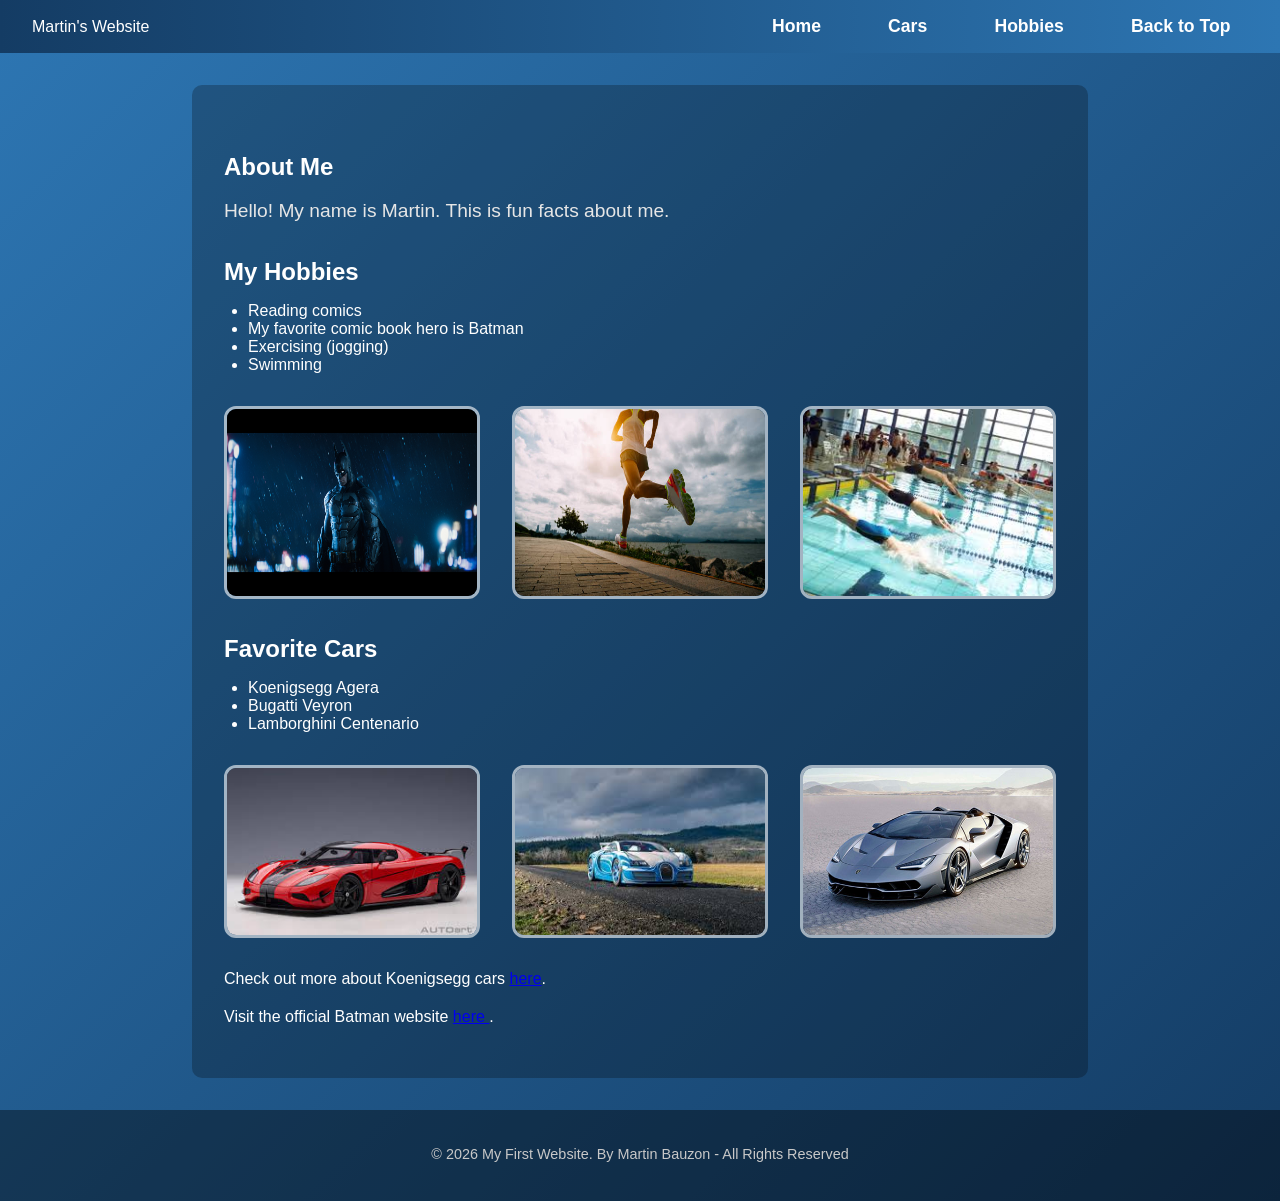
==== index.html @ db8dec0b "Add files via upload" ====
<!DOCTYPE html>
<html lang="en">
<head>
    <meta charset="UTF-8">
    <meta name="viewport" content="width=device-width, initial-scale=1.0">
    <title>My First Website</title>
    <link rel="stylesheet" href="style.css">
</head>
<body>

<!-- 
    GRID WRAPPER
    This wraps the entire page and will be turned into a CSS Grid layout.
-->
<div class="grid-container">

    <!-- FLEX CONTAINER #1: Navigation Bar -->
    <nav class="navbar">
        <div class="logo">Martin's Website</div>
        <ul class="nav-links">
            <li><a href="index.html">Home</a></li>
            <li><a href="car.html">Cars</a></li>
            <li><a href="hobbies.html">Hobbies</a></li>
            <li><a href="#top">Back to Top</a></li>
        </ul>
    </nav>

    <!-- MAIN CONTENT AREA -->
    <main class="main-content">

        <!-- About Me Section -->
        <section>
            <h1>About Me</h1>
            <p>Hello! My name is Martin. This is fun facts about me.</p>
        </section>

        <!-- Hobbies Section -->
        <section>
            <h2>My Hobbies</h2>
            <ul>
                <li>Reading comics</li>
                <li>My favorite comic book hero is Batman</li>
                <li>Exercising (jogging)</li>
                <li>Swimming</li>
            </ul>

            <!-- FLEX CONTAINER #2: Hobby Images -->
            <div class="image-row">
                <img src="batman.jpeg" alt="Batman comic image">
                <img src="jog.jpg" alt="jogging image">
                <img src="swim.jpg" alt="swim image">
            </div>
        </section>

        <!-- Cars Section -->
        <section>
            <h2>Favorite Cars</h2>
            <ul>
                <li>Koenigsegg Agera</li>
                <li>Bugatti Veyron</li>
                <li>Lamborghini Centenario</li>
            </ul>

            <!-- FLEX CONTAINER #3 -->
            <div class="image-row">
                <img src="koenigsegg-agera.jpg" alt="Koenigsegg Agera Car Photo">
                <img src="Bugatti Veyron.jpg" alt="Bugatti Veyron car Photo">
                <img src="Centenario lamborghini.jpg" alt="Lamborghini car Photo">
            </div>

            <p>
                Check out more about Koenigsegg cars
                <a href="https://www.koenigsegg.com" target="_blank">here</a>.
            </p>

            <p>
                Visit the official Batman website
                <a href="https://www.dc.com/characters/batman"
                   target="_blank"
                   rel="noopener noreferrer">
                   here
                </a>.
            </p>
        </section>

    </main>

    <!-- Footer -->
    <footer class="footer">
        <p>&copy; 2026 My First Website. By Martin Bauzon - All Rights Reserved</p>
    </footer>

</div>

</body>
</html>
---- style.css ----
/* ===============================
   GLOBAL PAGE STYLING
   =============================== */

/* Body styling + gradient background */
body {
    background: linear-gradient(
        135deg,
        rgb(45, 118, 179),
        rgb(20, 60, 100)
    );
    font-family: Arial, sans-serif;
    color: white;
    margin: 0;
}

/* ===============================
   GRID LAYOUT (Requirement: 1 Grid)
   =============================== */

/* Full page grid structure */
.grid-container {
    display: grid;
    grid-template-rows: auto 1fr auto; /* nav, content, footer */
    min-height: 100vh; /* Ensures full viewport height */
}

/* Main content fills available space */
.main-content {
    max-width: 1000px;
    margin: 2em auto;
    padding: 2em;
    background-color: rgba(0, 0, 0, 0.25);
    border-radius: 10px;
}

/* ===============================
   FLEX CONTAINER #1 - NAVIGATION
   =============================== */

.navbar {
    display: flex;
    justify-content: space-between;
    align-items: center;
    background: linear-gradient(
        90deg,
        rgb(20, 60, 100),
        rgb(45, 118, 179)
    );
    padding: 1em 2em;
}

/* Flex container inside navbar */
.nav-links {
    display: flex;
    list-style: none;
    gap: 2em;
    margin: 0;
    padding: 0;
}

.navbar a {
    text-decoration: none;
    color: white;
    font-weight: bold;
    font-size: 1.1rem;
    padding: 0.5em 1em;
    border-radius: 6px;
    transition: 0.3s;
}

.navbar a:hover {
    background-color: rgba(255, 255, 255, 0.2);
    color: gold;
}

/* ===============================
   FLEX CONTAINER #2 - IMAGE ROWS
   =============================== */

/* Used for hobby images and car images */
.image-row {
    display: flex;
    justify-content: center;
    gap: 2em;
    flex-wrap: wrap; /* Prevents breaking on smaller screens */
    margin-bottom: 2em;
}

/* Responsive images */
.image-row img {
    width: 250px;
    height: auto;
    border: 3px solid rgba(255, 255, 255, 0.6);
    border-radius: 12px;
}

/* ===============================
   TYPOGRAPHY & SPACING
   =============================== */

h1, h2 {
    margin-top: 1.5em;
    margin-bottom: 0.5em;
}

h1 + p {
    font-size: 1.2rem;
    color: rgb(230, 230, 230);
}

p {
    margin-bottom: 1.25em;
}

ul {
    margin-bottom: 2em;
    padding-left: 1.5em;
}

/* ===============================
   FOOTER
   =============================== */

.footer {
    text-align: center;
    padding: 1.5em;
    background-color: rgba(0, 0, 0, 0.4);
    font-size: 0.9rem;
    color: rgb(200, 200, 200);
}

/* ===============================
   MEDIA QUERIES (Requirement)
   =============================== */

/* Tablet breakpoint */
@media (max-width: 900px) {
    .navbar {
        flex-direction: column;
        align-items: center;
    }

    .nav-links {
        flex-wrap: wrap;
        justify-content: center;
    }

    .main-content {
        margin: 1em;
        padding: 1.5em;
    }
}

/* Mobile breakpoint */
@media (max-width: 600px) {

    /* Stack navigation vertically */
    .nav-links {
        flex-direction: column;
        gap: 1em;
    }

    /* Stack images vertically */
    .image-row {
        flex-direction: column;
        align-items: center;
    }

    .image-row img {
        width: 90%; /* Prevents overflow */
        max-width: 350px;
    }

    .main-content {
        padding: 1em;
    }
}

/* Extra small screens (~360px requirement) */
@media (max-width: 400px) {

    .navbar a {
        font-size: 1rem;
        padding: 0.4em;
    }

    h1 {
        font-size: 1.6rem;
    }

    h2 {
        font-size: 1.3rem;
    }
}
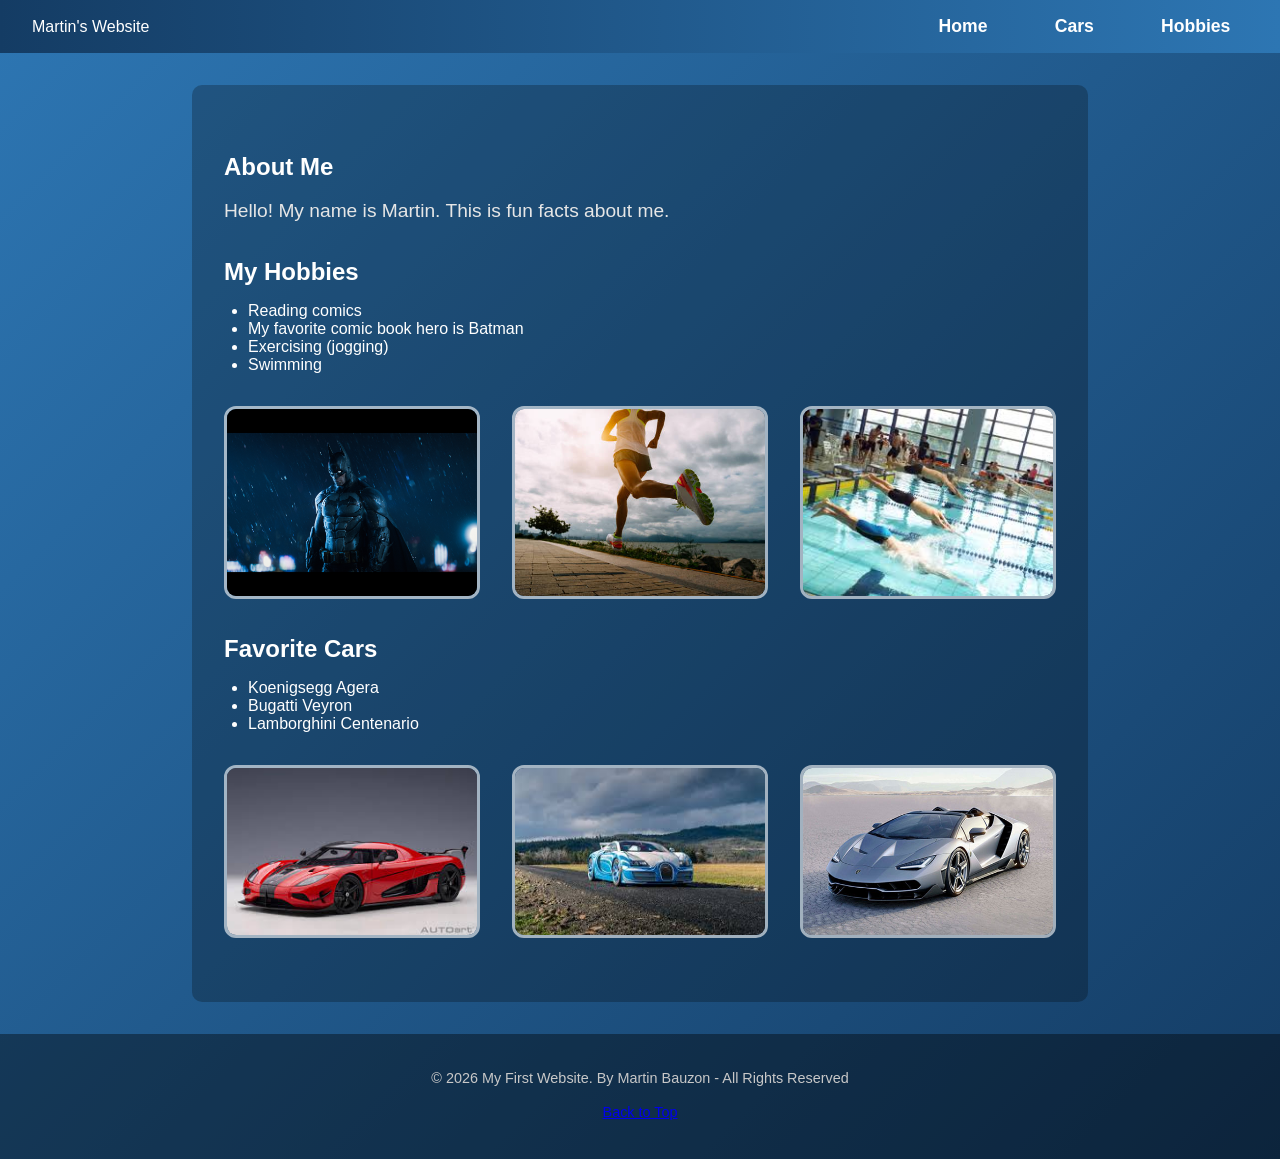
==== commit 7dd47a58: "Add files via upload fixed my nav bar location and resize the all hobbies images to be the same" ====
--- a/index.html
+++ b/index.html
@@ -8,33 +8,25 @@
 </head>
 <body>
 
-<!-- 
-    GRID WRAPPER
-    This wraps the entire page and will be turned into a CSS Grid layout.
--->
 <div class="grid-container">
 
-    <!-- FLEX CONTAINER #1: Navigation Bar -->
+    <!-- Navigation Bar -->
     <nav class="navbar">
         <div class="logo">Martin's Website</div>
         <ul class="nav-links">
             <li><a href="index.html">Home</a></li>
             <li><a href="car.html">Cars</a></li>
             <li><a href="hobbies.html">Hobbies</a></li>
-            <li><a href="#top">Back to Top</a></li>
         </ul>
     </nav>
 
-    <!-- MAIN CONTENT AREA -->
+    <!-- Main Content -->
     <main class="main-content">
-
-        <!-- About Me Section -->
         <section>
             <h1>About Me</h1>
             <p>Hello! My name is Martin. This is fun facts about me.</p>
         </section>
 
-        <!-- Hobbies Section -->
         <section>
             <h2>My Hobbies</h2>
             <ul>
@@ -44,15 +36,13 @@
                 <li>Swimming</li>
             </ul>
 
-            <!-- FLEX CONTAINER #2: Hobby Images -->
             <div class="image-row">
-                <img src="batman.jpeg" alt="Batman comic image">
-                <img src="jog.jpg" alt="jogging image">
-                <img src="swim.jpg" alt="swim image">
+                <img src="batman.jpeg" alt="Batman comic image" class="hobby-img">
+                <img src="jog.jpg" alt="Jogging image" class="hobby-img">
+                <img src="swim.jpg" alt="Swimming image" class="hobby-img">
             </div>
         </section>
 
-        <!-- Cars Section -->
         <section>
             <h2>Favorite Cars</h2>
             <ul>
@@ -61,36 +51,23 @@
                 <li>Lamborghini Centenario</li>
             </ul>
 
-            <!-- FLEX CONTAINER #3 -->
             <div class="image-row">
-                <img src="koenigsegg-agera.jpg" alt="Koenigsegg Agera Car Photo">
-                <img src="Bugatti Veyron.jpg" alt="Bugatti Veyron car Photo">
-                <img src="Centenario lamborghini.jpg" alt="Lamborghini car Photo">
+                <img src="koenigsegg-agera.jpg" alt="Koenigsegg Agera Car Photo" class="car-image">
+                <img src="Bugatti Veyron.jpg" alt="Bugatti Veyron Car Photo" class="car-image">
+                <img src="Centenario lamborghini.jpg" alt="Lamborghini Car Photo" class="car-image">
             </div>
-
-            <p>
-                Check out more about Koenigsegg cars
-                <a href="https://www.koenigsegg.com" target="_blank">here</a>.
-            </p>
-
-            <p>
-                Visit the official Batman website
-                <a href="https://www.dc.com/characters/batman"
-                   target="_blank"
-                   rel="noopener noreferrer">
-                   here
-                </a>.
-            </p>
         </section>
-
     </main>
 
     <!-- Footer -->
     <footer class="footer">
         <p>&copy; 2026 My First Website. By Martin Bauzon - All Rights Reserved</p>
+        <p><a href="#top">Back to Top</a></p>
     </footer>
 
 </div>
 
+<a id="top"></a>
+
 </body>
 </html>
--- a/style.css
+++ b/style.css
@@ -192,4 +192,9 @@
     h2 {
         font-size: 1.3rem;
     }
+}
+.hobby-img {
+    width: 250px;
+    height: 250px;
+    object-fit: cover;
 }
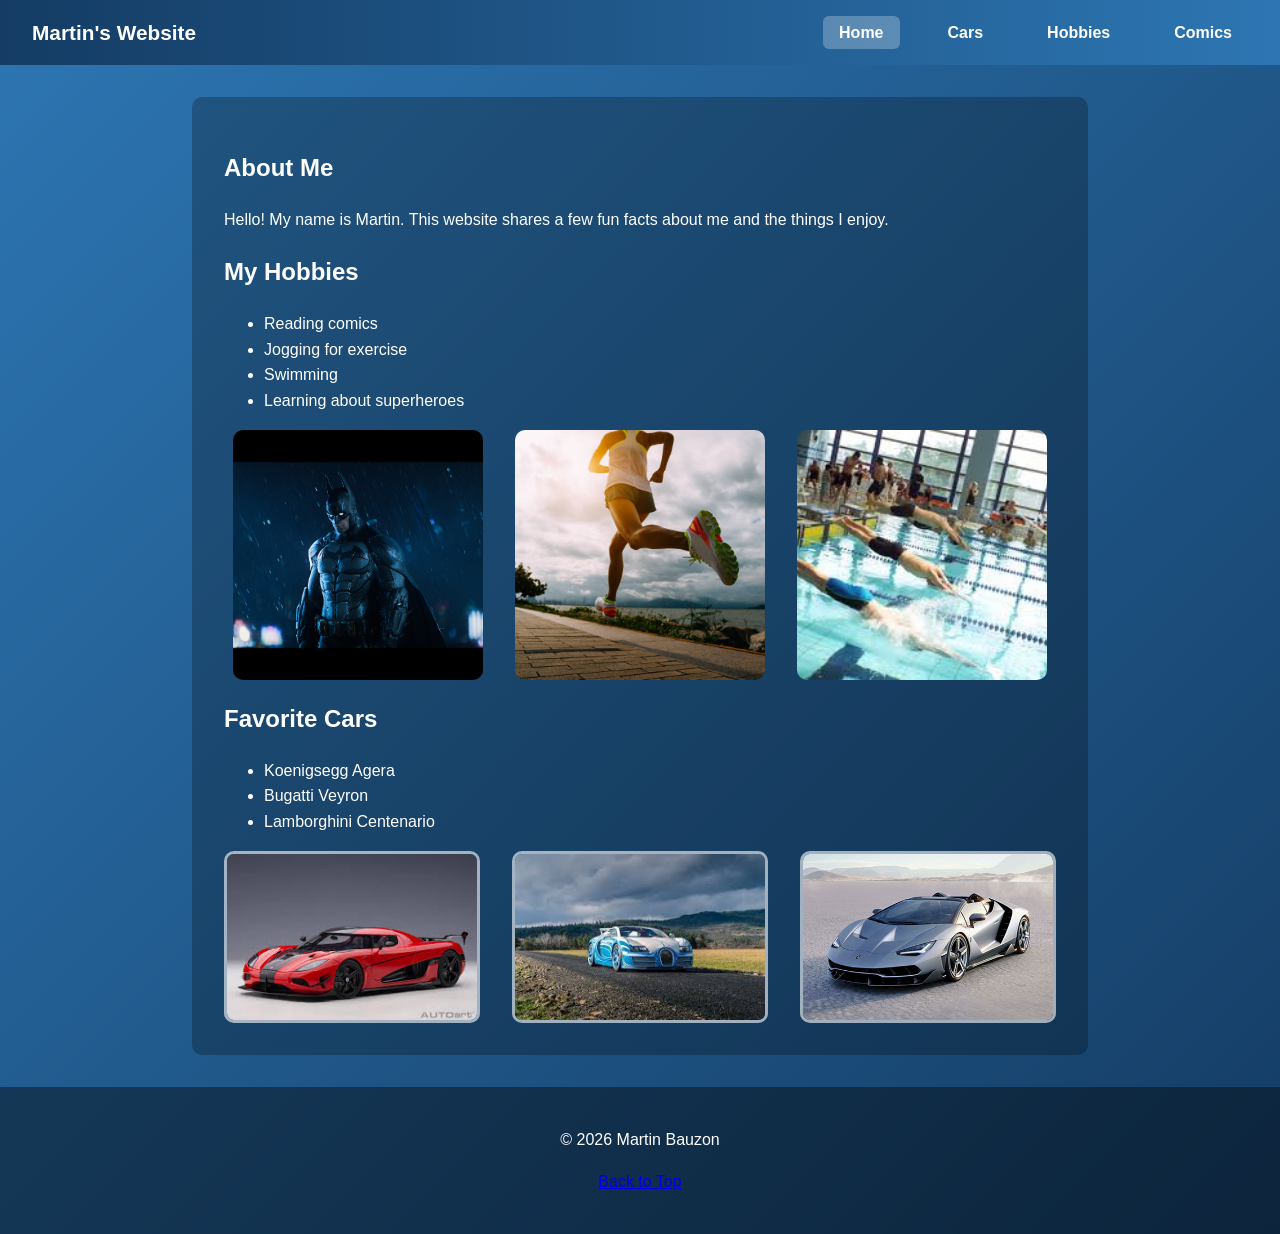
==== commit 17045b37: "Add files via upload Added a new subpage (comics.html) and also changed the size of my pictures as w" ====
--- a/index.html
+++ b/index.html
@@ -1,73 +1,101 @@
 <!DOCTYPE html>
 <html lang="en">
 <head>
-    <meta charset="UTF-8">
-    <meta name="viewport" content="width=device-width, initial-scale=1.0">
-    <title>My First Website</title>
-    <link rel="stylesheet" href="style.css">
+<meta charset="UTF-8">
+<meta name="viewport" content="width=device-width, initial-scale=1.0">
+<title>Martin's Website</title>
+<link rel="stylesheet" href="style.css">
 </head>
+
 <body>
+
+<a id="top"></a>
 
 <div class="grid-container">
 
-    <!-- Navigation Bar -->
-    <nav class="navbar">
-        <div class="logo">Martin's Website</div>
-        <ul class="nav-links">
-            <li><a href="index.html">Home</a></li>
-            <li><a href="car.html">Cars</a></li>
-            <li><a href="hobbies.html">Hobbies</a></li>
-        </ul>
-    </nav>
+<header>
 
-    <!-- Main Content -->
-    <main class="main-content">
-        <section>
-            <h1>About Me</h1>
-            <p>Hello! My name is Martin. This is fun facts about me.</p>
-        </section>
+<nav class="navbar" aria-label="Main Navigation">
 
-        <section>
-            <h2>My Hobbies</h2>
-            <ul>
-                <li>Reading comics</li>
-                <li>My favorite comic book hero is Batman</li>
-                <li>Exercising (jogging)</li>
-                <li>Swimming</li>
-            </ul>
+<div class="logo">Martin's Website</div>
 
-            <div class="image-row">
-                <img src="batman.jpeg" alt="Batman comic image" class="hobby-img">
-                <img src="jog.jpg" alt="Jogging image" class="hobby-img">
-                <img src="swim.jpg" alt="Swimming image" class="hobby-img">
-            </div>
-        </section>
+<ul class="nav-links">
+<li><a class="active" href="index.html">Home</a></li>
+<li><a href="car.html">Cars</a></li>
+<li><a href="hobbies.html">Hobbies</a></li>
+<li><a href="comics.html">Comics</a></li>
+</ul>
 
-        <section>
-            <h2>Favorite Cars</h2>
-            <ul>
-                <li>Koenigsegg Agera</li>
-                <li>Bugatti Veyron</li>
-                <li>Lamborghini Centenario</li>
-            </ul>
+</nav>
 
-            <div class="image-row">
-                <img src="koenigsegg-agera.jpg" alt="Koenigsegg Agera Car Photo" class="car-image">
-                <img src="Bugatti Veyron.jpg" alt="Bugatti Veyron Car Photo" class="car-image">
-                <img src="Centenario lamborghini.jpg" alt="Lamborghini Car Photo" class="car-image">
-            </div>
-        </section>
-    </main>
+</header>
 
-    <!-- Footer -->
-    <footer class="footer">
-        <p>&copy; 2026 My First Website. By Martin Bauzon - All Rights Reserved</p>
-        <p><a href="#top">Back to Top</a></p>
-    </footer>
+<main class="main-content">
+
+<section>
+
+<h1>About Me</h1>
+
+<p>Hello! My name is Martin. This website shares a few fun facts about me and the things I enjoy.</p>
+
+</section>
+
+<section>
+
+<h2>My Hobbies</h2>
+
+<ul>
+<li>Reading comics</li>
+<li>Jogging for exercise</li>
+<li>Swimming</li>
+<li>Learning about superheroes</li>
+</ul>
+
+<div class="image-row">
+
+<img src="batman.jpeg" alt="Batman comic book illustration" class="hobby-img">
+
+<img src="jog.jpg" alt="Person jogging outdoors" class="hobby-img">
+
+<img src="swim.jpg" alt="People swimming in a pool" class="hobby-img">
 
 </div>
 
-<a id="top"></a>
+</section>
+
+<section>
+
+<h2>Favorite Cars</h2>
+
+<ul>
+<li>Koenigsegg Agera</li>
+<li>Bugatti Veyron</li>
+<li>Lamborghini Centenario</li>
+</ul>
+
+<div class="image-row">
+
+<img src="koenigsegg-agera.jpg" alt="Koenigsegg Agera hypercar" class="car-image">
+
+<img src="Bugatti Veyron.jpg" alt="Bugatti Veyron luxury supercar" class="car-image">
+
+<img src="Centenario lamborghini.jpg" alt="Lamborghini Centenario limited edition supercar" class="car-image">
+
+</div>
+
+</section>
+
+</main>
+
+<footer class="footer">
+
+<p>&copy; 2026 Martin Bauzon</p>
+
+<p><a href="#top">Back to Top</a></p>
+
+</footer>
+
+</div>
 
 </body>
 </html>
--- a/style.css
+++ b/style.css
@@ -1,56 +1,46 @@
-/* ===============================
-   GLOBAL PAGE STYLING
-   =============================== */
+/* =====================================
+   GLOBAL PAGE STYLES
+===================================== */
 
-/* Body styling + gradient background */
 body {
-    background: linear-gradient(
-        135deg,
-        rgb(45, 118, 179),
-        rgb(20, 60, 100)
-    );
-    font-family: Arial, sans-serif;
+    background: linear-gradient(135deg, #2d76b3, #143c64);
+    font-family: Arial, Helvetica, sans-serif;
     color: white;
     margin: 0;
+    line-height: 1.6;
 }
 
-/* ===============================
-   GRID LAYOUT (Requirement: 1 Grid)
-   =============================== */
 
-/* Full page grid structure */
+/* =====================================
+   PAGE GRID LAYOUT
+===================================== */
+
 .grid-container {
     display: grid;
-    grid-template-rows: auto 1fr auto; /* nav, content, footer */
-    min-height: 100vh; /* Ensures full viewport height */
+    grid-template-rows: auto 1fr auto;
+    min-height: 100vh;
 }
 
-/* Main content fills available space */
-.main-content {
-    max-width: 1000px;
-    margin: 2em auto;
-    padding: 2em;
-    background-color: rgba(0, 0, 0, 0.25);
-    border-radius: 10px;
-}
 
-/* ===============================
-   FLEX CONTAINER #1 - NAVIGATION
-   =============================== */
+/* =====================================
+   NAVIGATION BAR
+===================================== */
 
 .navbar {
     display: flex;
     justify-content: space-between;
     align-items: center;
-    background: linear-gradient(
-        90deg,
-        rgb(20, 60, 100),
-        rgb(45, 118, 179)
-    );
+
     padding: 1em 2em;
+
+    background: linear-gradient(90deg, #143c64, #2d76b3);
 }
 
-/* Flex container inside navbar */
+.logo {
+    font-weight: bold;
+    font-size: 1.3rem;
+}
+
 .nav-links {
     display: flex;
     list-style: none;
@@ -60,141 +50,108 @@
 }
 
 .navbar a {
+    color: white;
     text-decoration: none;
-    color: white;
     font-weight: bold;
-    font-size: 1.1rem;
+
     padding: 0.5em 1em;
     border-radius: 6px;
+
     transition: 0.3s;
 }
 
 .navbar a:hover {
-    background-color: rgba(255, 255, 255, 0.2);
+    background: rgba(255,255,255,0.2);
     color: gold;
 }
 
-/* ===============================
-   FLEX CONTAINER #2 - IMAGE ROWS
-   =============================== */
+.active {
+    background: rgba(255,255,255,0.25);
+}
 
-/* Used for hobby images and car images */
+
+/* =====================================
+   MAIN CONTENT AREA
+===================================== */
+
+.main-content {
+    max-width: 1000px;
+    margin: 2em auto;
+    padding: 2em;
+
+    background: rgba(0,0,0,0.25);
+    border-radius: 10px;
+}
+
+
+/* =====================================
+   IMAGE LAYOUT
+===================================== */
+
 .image-row {
     display: flex;
     justify-content: center;
     gap: 2em;
-    flex-wrap: wrap; /* Prevents breaking on smaller screens */
-    margin-bottom: 2em;
+    flex-wrap: wrap;
 }
 
-/* Responsive images */
-.image-row img {
+
+/* =====================================
+   IMAGE STYLING
+===================================== */
+
+.car-image {
     width: 250px;
-    height: auto;
-    border: 3px solid rgba(255, 255, 255, 0.6);
-    border-radius: 12px;
+    border-radius: 10px;
+    border: 3px solid rgba(255,255,255,0.6);
 }
 
-/* ===============================
-   TYPOGRAPHY & SPACING
-   =============================== */
-
-h1, h2 {
-    margin-top: 1.5em;
-    margin-bottom: 0.5em;
+.hobby-img {
+    width: 250px;
+    height: 250px;
+    object-fit: cover;
+    border-radius: 10px;
 }
 
-h1 + p {
-    font-size: 1.2rem;
-    color: rgb(230, 230, 230);
-}
 
-p {
-    margin-bottom: 1.25em;
-}
-
-ul {
-    margin-bottom: 2em;
-    padding-left: 1.5em;
-}
-
-/* ===============================
+/* =====================================
    FOOTER
-   =============================== */
+===================================== */
 
 .footer {
     text-align: center;
     padding: 1.5em;
-    background-color: rgba(0, 0, 0, 0.4);
-    font-size: 0.9rem;
-    color: rgb(200, 200, 200);
+    background: rgba(0,0,0,0.4);
 }
 
-/* ===============================
-   MEDIA QUERIES (Requirement)
-   =============================== */
 
-/* Tablet breakpoint */
+/* =====================================
+   RESPONSIVE DESIGN
+===================================== */
+
+/* Tablet */
 @media (max-width: 900px) {
+
     .navbar {
         flex-direction: column;
-        align-items: center;
     }
 
     .nav-links {
         flex-wrap: wrap;
         justify-content: center;
     }
-
-    .main-content {
-        margin: 1em;
-        padding: 1.5em;
-    }
 }
 
-/* Mobile breakpoint */
+/* Mobile */
 @media (max-width: 600px) {
 
-    /* Stack navigation vertically */
     .nav-links {
         flex-direction: column;
         gap: 1em;
     }
 
-    /* Stack images vertically */
     .image-row {
         flex-direction: column;
         align-items: center;
     }
-
-    .image-row img {
-        width: 90%; /* Prevents overflow */
-        max-width: 350px;
-    }
-
-    .main-content {
-        padding: 1em;
-    }
-}
-
-/* Extra small screens (~360px requirement) */
-@media (max-width: 400px) {
-
-    .navbar a {
-        font-size: 1rem;
-        padding: 0.4em;
-    }
-
-    h1 {
-        font-size: 1.6rem;
-    }
-
-    h2 {
-        font-size: 1.3rem;
-    }
-}
-.hobby-img {
-    width: 250px;
-    height: 250px;
-    object-fit: cover;
 }
